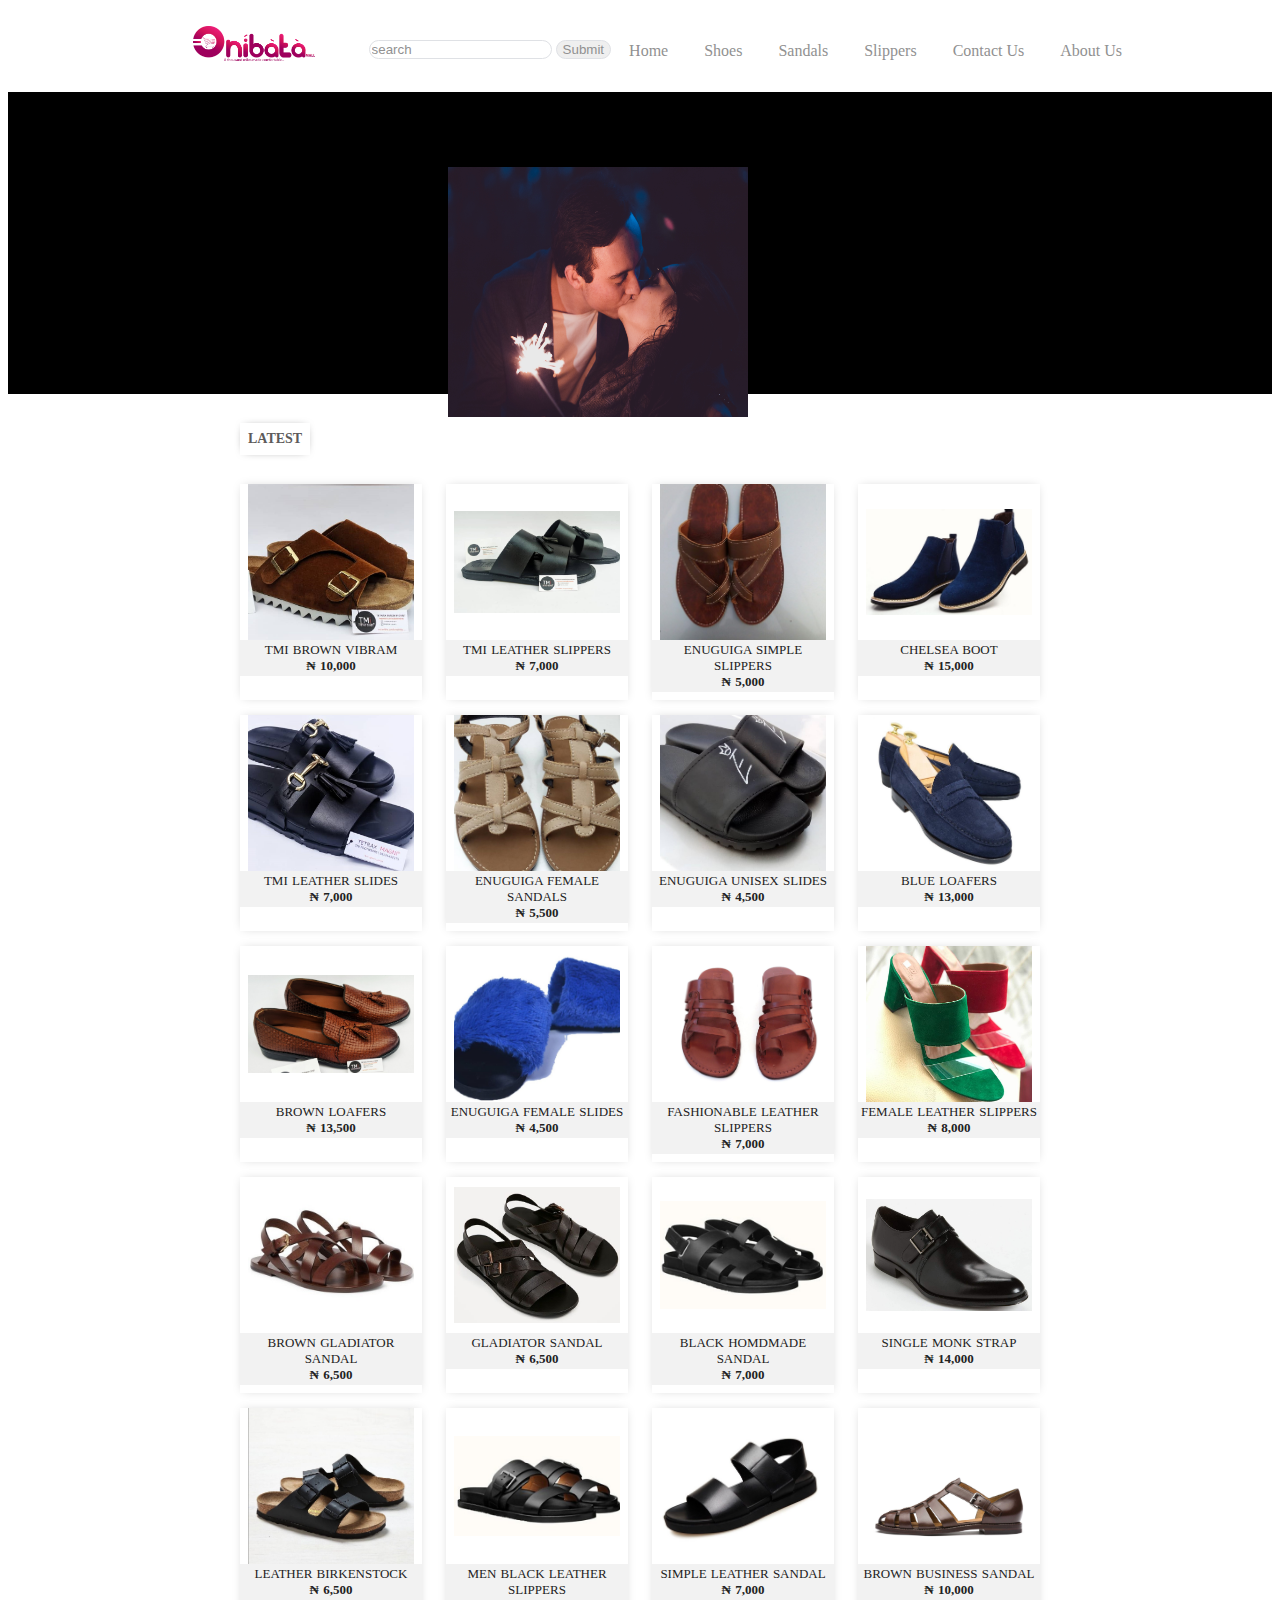
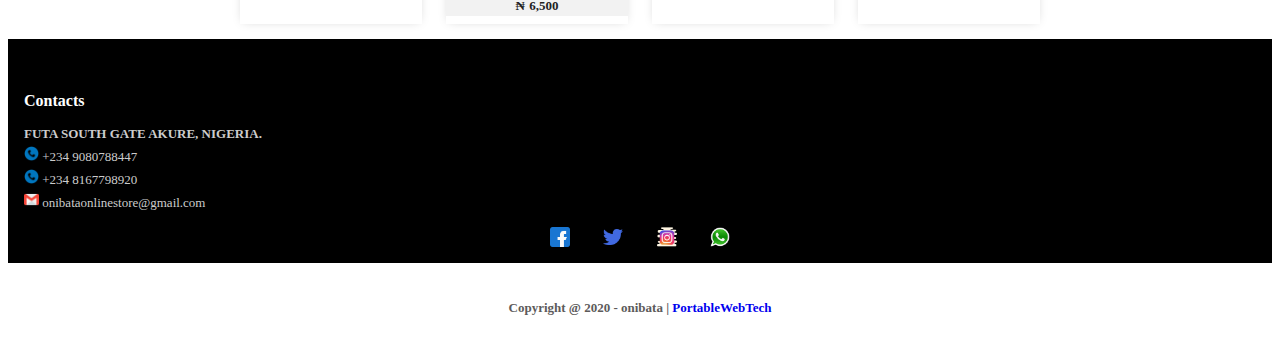
==== public/index.html @ 0b4dea3f "it" ====
<html>
    <head>
        <title>Onibata Mall</title>
        <link rel="stylesheet" href="oni.css">
    </head>

    <body >
        <header>
            
            <div class="site-header">
                <div class = "site-logo">
                    <a href= "home.html">
                        <img src= "logo.oni.png">
                    </a>
                </div>
                <nav class="site-menu">
                    
                    <i class = "search">
                        <!-- <img src= "search box.png"> -->
                        <input type="text" id= "try" value="search">
                        <input type="submit" value="Submit">
                    </i>

                    <ul>
                        <li><a href ="index.html">Home</a></li>
                        <li><a href ="shoes.html">Shoes</a></li>
                        <li><a href ="sandal.html">Sandals</a></li>
                        <li><a href ="slipper.html">Slippers</a></li>
                        <li><a href ="contact.html">Contact Us </a></li>
                        <li><a href ="about.html">About Us</a></li>
                    </ul>

                </nav>
            </div>
            <div class = "toggle-menu">
                
                <span></span>
            
            </div>
            
        </header>
        <div class = "side-menu" id="side-menu">
            <ul>
                <li><a href ="index.html">Home</a></li>
                <li><a href ="shoes.html">Shoes</a></li>
                <li><a href ="sandal.html">Sandals</a></li>
                <li><a href ="slipper.html">Slippers</a></li>
                <li><a href ="contact.html">Contact Us </a></li>
                <li><a href ="about.html">About Us</a></li>
            </ul>
        </div>
        <main>
            <div class = "amination">
                <img src= "andreas-fidler-403605-unsplash.jpg">
            </div>
            <div class = "index-page hide-toggle-menu">
                <div class= "latest-title title">
                    <h3>LATEST</h3>
                </div>
                <div class= "latest-product product-wrapper">
                    <div class = "items">
                        <a href= #>
                            <div class= "featured-image">
                                <img src= "home pics/home1.jpg">
                            </div>
                            <div class = "info">
                                <span>TMI BROWN VIBRAM</span>
                                <span>&#8358 10,000</span>
                            </div>
                        </a>
                    </div>
                    <div class ="items">
                        <a href= #>
                            <div class= "featured-image">
                                <img src= "home pics/home2.jpg">
                            </div>
                            <div class = "info">
                                <span>TMI LEATHER SLIPPERS</span>
                                <span>&#8358 7,000</span>
                            </div>
                        </a>
                    </div>
                    <div class ="items">
                        <a href= #>
                            <div class= "featured-image">
                                <img src= "home pics/home3.jpg">
                            </div>
                            <div class = "info">
                                <span>ENUGUIGA SIMPLE SLIPPERS</span>
                                <span>&#8358 5,000</span>
                            </div>
                        </a>
                    </div>
                    <div class ="items">
                        <a href= #>
                            <div class= "featured-image">
                                <img src= "home pics/home4.jpg">
                            </div>
                            <div class = "info">
                                <span>CHELSEA BOOT</span>
                                <span>&#8358 15,000</span>
                            </div>
                        </a>
                    </div>
                    <div class ="items">
                        <a href= #>
                            <div class= "featured-image">
                                <img src= "home pics/home5.jpg">
                            </div>
                            <div class = "info">
                                <span>TMI LEATHER SLIDES</span>
                                <span>&#8358 7,000</span>
                            </div>
                        </a>
                    </div>
                    <div class ="items">
                        <a href= #>
                            <div class= "featured-image">
                                <img src= "home pics/home6.jpg">
                            </div>
                            <div class = "info">
                                <span>ENUGUIGA FEMALE SANDALS</span>
                                <span>&#8358 5,500</span>
                            </div>
                        </a>
                    </div>
                    <div class ="items">
                        <a href= #>
                            <div class= "featured-image">
                                <img src= "home pics/home7.jpg">
                            </div>
                            <div class = "info">
                                <span>ENUGUIGA UNISEX SLIDES</span>
                                <span>&#8358 4,500</span>
                            </div>
                        </a>
                    </div>
                    <div class ="items">
                        <a href= #>
                            <div class= "featured-image">
                                <img src= "home pics/home8.jpg">
                            </div>
                            <div class = "info">
                                <span>BLUE LOAFERS</span>
                                <span>&#8358 13,000</span>
                            </div>
                        </a>
                    </div>
                    <div class ="items">
                        <a href= #>
                            <div class= "featured-image">
                                <img src= "home pics/home9.jpg">
                            </div>
                            <div class = "info">
                                <span>BROWN LOAFERS</span>
                                <span>&#8358 13,500</span>
                            </div>
                        </a>
                    </div>
                    <div class ="items">
                        <a href= #>
                            <div class= "featured-image">
                                <img src= "home pics/home10.jpg">
                            </div>
                            <div class = "info">
                                <span>ENUGUIGA FEMALE SLIDES</span>
                                <span>&#8358 4,500</span>
                            </div>
                        </a>
                    </div>
                    <div class ="items">
                        <a href= #>
                            <div class= "featured-image">
                                <img src= "home pics/home11.jpeg">
                            </div>
                            <div class = "info">
                                <span>FASHIONABLE LEATHER SLIPPERS</span>
                                <span>&#8358 7,000</span>
                            </div>
                        </a>
                    </div>
                    <div class ="items">
                        <a href= #>
                            <div class= "featured-image">
                                <img src= "home pics/home12.jpg">
                            </div>
                            <div class = "info">
                                <span>FEMALE LEATHER SLIPPERS</span>
                                <span>&#8358 8,000</span>
                            </div>
                        </a>
                    </div>
                    <div class ="items">
                        <a href= #>
                            <div class= "featured-image">
                                <img src= "home pics/home13.jpeg">
                            </div>
                            <div class = "info">
                                <span>BROWN GLADIATOR SANDAL</span>
                                <span>&#8358 6,500</span>
                            </div>
                        </a>
                    </div>
                    <div class ="items">
                        <a href= #>
                            <div class= "featured-image">
                                <img src= "home pics/home14.jpeg">
                            </div>
                            <div class = "info">
                                <span>GLADIATOR SANDAL</span>
                                <span>&#8358 6,500</span>
                            </div>
                        </a>
                    </div>
                    <div class ="items">
                        <a href= #>
                            <div class= "featured-image">
                                <img src= "home pics/home15.jpeg">
                            </div>
                            <div class = "info">
                                <span>BLACK HOMDMADE SANDAL</span>
                                <span>&#8358 7,000</span>
                            </div>
                        </a>
                    </div>
                    <div class ="items">
                        <a href= #>
                            <div class= "featured-image">
                                <img src= "home pics/home16.jpeg">
                            </div>
                            <div class = "info">
                                <span>SINGLE MONK STRAP</span>
                                <span>&#8358 14,000</span>
                            </div>
                        </a>
                    </div>
                    <div class ="items">
                        <a href= #>
                            <div class= "featured-image">
                                <img src= "home pics/home17.jpg">
                            </div>
                            <div class = "info">
                                <span>LEATHER BIRKENSTOCK</span>
                                <span>&#8358 6,500</span>
                            </div>
                        </a>
                    </div>
                    <div class ="items">
                        <a href= #>
                            <div class= "featured-image">
                                <img src= "home pics/home18.jpeg">
                            </div>
                            <div class = "info">
                                <span>MEN BLACK LEATHER SLIPPERS</span>
                                <span>&#8358 6,500</span>
                            </div>
                        </a>
                    </div>
                    <div class ="items">
                        <a href= #>
                            <div class= "featured-image">
                                <img src= "home pics/home19.jpeg">
                            </div>
                            <div class = "info">
                                <span>SIMPLE LEATHER SANDAL</span>
                                <span>&#8358 7,000</span>
                            </div>
                        </a>
                    </div>
                    <div class ="items">
                        <a href= #>
                            <div class= "featured-image">
                                <img src= "home pics/home20.jpeg">
                            </div>
                            <div class = "info">
                                <span>BROWN BUSINESS SANDAL</span>
                                <span>&#8358 10,000</span>
                            </div>
                        </a>
                    </div>
                </div>
            </div>
        </main>
        <footer>
            <div class= "footer-items">
                <div class= "footer-site-contact">
                    <h6>Contacts</h6>
                    <p>
                        <span>
                            <b>FUTA SOUTH GATE AKURE, NIGERIA.</b>
                        </span>
                        <span>
                            <i class = "fas fa-phone">
                                <img src= "phone call icon.png">
                            </i>
                            +234 9080788447
                        </span>
                        <span>
                            <i class = "fas fa-phone">
                                <img src= "phone call icon.png">
                            </i>
                             +234 8167798920
                        </span>
                        <span>
                            <i class = "fas fa-envelope">
                                <img src= "gmail.png">
                            </i>
                            onibataonlinestore@gmail.com
                        </span>
                    </p>
                </div>
                <div class= social-icons>
                    <a href="https://www.facebook.com/Onibata-Mall-101977884694791/">
                         <i class = "fas fa-facebook-f">
                             <img src= "facebook.png">
                         </i>
                    </a>
                    <a href ="https://twitter.com/OniBataNG?s=08">
                        <i class = "fas fa-twitter">
                            <img src = "twitter icon.png">
                        </i>
                    </a>
                    <a href = "https://www.instagram.com/invites/contact/?i=mwm4wzxt1tsp&utm_content=dp4zu37">
                         <i class = "fas fa-instagram">
                            <img src = "instagram icon.png">
                         </i>
                    </a>
                    <a href ="https://wa.me/2349080788447?text=Hi%20Onibata%20mall!%F0%9F%91%9E%F0%9F%91%A1%F0%9F%91%9E.My%20name%20is..and%20my%20occupation%20is%20.">
                        <i class = "fas fa-whatsapp">
                            <img src = "whatsapp icon.png">
                        </i>                    
                    </a>
                </div>
            </div>
            <div class= "footer-credits">
                <span>
                    Copyright @ 2020 - onibata | 
                    <a href= '#'>PortableWebTech</a>
                </span>
            </div>
        </footer>
    </body>
    <script src= "oni.js"></script>
</html>
---- public/oni.css ----
header {
    
    max-width: 1000px; 
    margin: 0px auto;
    padding: unset;
    width: unset;
    height: unset;
} 

.site-header {
    display: flex;
    justify-content: space-between;
    align-items: center; 
    height: 70px;
}
.site-logo img {
	height: 35px;
	font-weight: 600;
}
.site-logo {
	display: block;
	margin: auto;
	position: relative;
}


 ul {
    list-style-type: none;
    margin: 0;
    padding: 0;
}

/* li {
    float: right;
    text-align: center;
    position: relative;
}
.search input{
    float: right;
    text-align: center;
} */

 li a {
    display: block;
    padding: 8px;
    text-decoration: none;
    color: black;
}
.search input {
    border: 1px solid #dfe1e5;
    border-radius: 50px;
    position: relative;
    top: 45%;
    margin: auto;
	color: #919191;
    cursor: pointer;
    font-weight: 400; 
} 

.site-menu {
    display: flex;
    height: 70px;
    justify-content: space-between;
}
 .site-menu ul {
    display: flex;
} 
header nav ul li {
    font-size: 16px;
    font-weight: 400;
}
header nav ul li a {
    display: flex;
    align-items: center;
    margin: 0px 10px;
    height: 70px;
    color: #919191;
    text-transform: capitalize;
}

.toggle-menu {
	width: 23px;
	cursor: pointer;
    z-index: 9999;
    visibility: hidden;
}
.toggle-menu span {
	display: block;
	height: 2px;
	border-radius: 2px;
	width: 100%;
	margin: 4px 0px;
	background: #b3085c;
}
.toggle-menu::before {
	content: "";
	display: block;
	height: 2px;
	border-radius: 2px;
	width: 100%;
	background: #b3085c;
}
.toggle-menu::after {
	content: "";
	display: block;
	height: 2px;
	border-radius: 2px;
	width: 100%;
	background: #b3085c;
}


.side-menu {
    height: 100%;
    width: 30%;
    top: 60px;
    bottom: 0;
    z-index: 1;
    font-size: 30px;
    float: left;
    background-color: #ddd;
    margin-left: 0;
    position: fixed;
    visibility: hidden;
  }
  
  .side-menu ul {
    margin-left: 10px;
  }
  
  .side-menu ul li {
    list-style-type: none;
    height: 40px;
    font-weight: bold;
    margin-top: 10px;
    cursor: pointer;
    border-bottom: 1px solid black;
  }
  .side-menu ul li:hover {
    color: #fff;
  }
  .side-menu ul li ul {
    display: none;
    z-index: 10;
    top: 77px;
  }
  .side-menu ul li:hover ul {
    display: block;
    height: fit-content;
    margin-left: 9.5%;
    padding: 0px 40px 10px 10px;
    position: fixed;
    background: #ececec;
    box-shadow: 1px 1px 4px 1px rgba(0, 0, 0, 0.5);
    color: black;
  }

/* .featured-image img{
    width: 100px;
    height: 100px;
} */
.amination{
    border: 1px solid black;
    background-color: black;
    height:300px;
}
.amination img{
    display: flex;
    justify-content: center;
    align-items: center;
    text-align: center;
    position: absolute;
    left: 35%;
    top: 18.5%;
    height: 250px;
    width: 300px;
}

/* .index-page .product-wrapper {
	max-width: 800px;
} */
.index-page .product-wrapper .items {
	width: calc(24% - 10px);
	max-width: unset;
}
	/* .product-page .products-items {
		display: flex;
	}
	.product-page .content {
		margin-top: 0px;
		margin-left: 15px;
    } */
    
.index-page {
    align-items: flex-start;
    margin: 15px auto 0px auto;
    padding: 0px 15px;
    max-width: 800px;
}
.index-page .title {
    margin-bottom: 15px;
}
.index-page .title h3 {
    display: inline-block;
    padding: 8px;
    background: #fff;
    color: #5d5b5b;
    text-transform: uppercase;
    font-size: 14px;
    font-weight: 600;
    box-shadow: 0px 0px 10px -5px #5d5b5b;
}
.index-page .product-wrapper {
    display: flex;
    flex-wrap:  wrap;
    justify-content: space-between;
    /* width: 650px; */
    margin: 0px auto;
}
.index-page .product-wrapper .items {
    /*  */
    margin-bottom: 15px;
    background: #fff;
    padding-bottom: 8px;
    box-shadow: 0px 0px 10px -3px #ccc;
    overflow: hidden;
}
.product-wrapper .featured-image, .related-products .featured-image {
    display: flex;
    justify-content: center;
    align-items: center;
    height: 140px;
    padding: 8px;
    overflow: hidden;
}
.index-page .product-wrapper .items a {
    display: block;
    -webkit-tap-highlight-color: transparent;
    text-decoration: none;
}
.index-page .product-wrapper .items a:active, .index-page .product-wrapper .items a:active, .index-page .product-wrapper .items a::selection {
    background: transparent;
}
.index-page .product-wrapper .items  img {
    display: flex;
    width: 100%;
    height: auto;
    z-index: 100;
    transition: all 0.4s ease-in-out;
}
.index-page .product-wrapper .items:hover img {
    transform: scale(1.2);
}
.index-page .product-wrapper .items .info {
    background: #f2f2f2;
    padding: 2px;
}
.index-page .product-wrapper .items .info span {
    display: block;
    text-align: center;
    color: #222;
    font-weight: 400;
    word-spacing: 1px;
}
.index-page .product-wrapper .items .info span:first-child {
    text-transform: capitalize;
    font-size: 13px;
}
.index-page .product-wrapper .items .info span:last-child {
    text-transform: capitalize;
    font-size: 13px;
    font-weight: 600;
}

.single-post {
    align-items: flex-start;
    margin: 15px auto 0px auto;
    padding: 0px 15px;
    max-width: 800px;
}
.single-index-thumbnails {
    margin-bottom: 15px;
}

.single-index-thumbnails img{
    height: 300px;
    width: 480px;
    display: flex;
    justify-content: center;
    margin: 15px auto 0px auto;
}

.single-index-thumbnails h2{
    display: inline-block;
    padding: 8px;
    background: #fff;
    color: #5d5b5b;
    font-size: 22px;
    font-weight: bold;
}

.MsoNormal{
font-size: 12.0pt;
}

.single-post p {
    color: #5d5b5b;
    font-size: 14px;
    font-weight: 400;
    word-spacing: 1px;
    letter-spacing: 1px;
    line-height: 20px;
    font-family: sans-serif;
}

.fa-envelope img{
    width: 15px;
    height: 15px;
}
.fa-phone img{
    width: 15px;
    height: 15px;
}
.fa-facebook-f img{
    width: 20px;
    height: 20px;
    
}
.fa-twitter img{
    width: 20px;
    height: 20px;
    
}
.fa-instagram img{
    width: 20px;
    height: 20px;
    
}
.fa-whatsapp img{
    width: 20px;
    height: 20px;
}
.footer-items {
    background-color: black;
    border: 1px solid black;
    padding: 15px;
    width: auto;
    margin: 0px auto;
    /* display: flex; */
    flex-wrap: wrap;
    align-items: center;
    justify-content: center;
}
.footer-site-contact {
    color: #fff;
    margin-bottom: 15px;
}
.footer-site-contact h6 {
    font-size: 16px;
    font-weight: 600;
    margin-bottom: 8px;
}
.footer-site-contact span {
    display: block;
    color: #ccc;
    font-size: 13px;
    margin-bottom: 4px;
}
.footer-site-contact span b {
    font-size: 13px;
}
.footer-credits {
    display: flex;
    justify-content: center;
    align-items: center;
    text-align: center;
    height: 60px;
    background: #fff;
    padding: 15px;
    color: #5d5b5b;
    font-size: 13px;
    font-weight: 600;
}
.footer-credits a{
    text-decoration: none;
}
.social-icons {
    display: flex;
    flex-wrap: wrap;
    justify-content: space-between;
    width: 100%;
    max-width: 180px;
    margin: 0px auto;
}
.social-icons a {
    display: block;
}

@media (max-width: 980px) {

    .site-logo {
        display: block;
        margin: unset;
        position: relative;
        top: -6px;
    }

    header nav {
        visibility: hidden;
    }

    .toggle-menu {
        visibility: visible;
        position: absolute;
        left: 90%;
        top: 2%;
    }

    .amination img{
        position: absolute;
        left: 32%;
        top: 6%;
    }

    .index-page .title h3 {
        font-size: 27px;
        font-weight: bold;
    }
    
    .index-page .product-wrapper {
		display: flex;
	}
	.index-page .product-wrapper .items {
        width: calc(50% - 7.5px);
        margin: 0px auto 15px auto;
        width: 370;
    
    }
    .index-page .product-wrapper .items .info span:first-child {
        text-transform: capitalize;
        font-size: 27px;
        font-weight: bold;
    }
    .index-page .product-wrapper .items .info span:last-child {
        text-transform: capitalize;
        font-size: 25px;
        font-weight: bolder;
    }

    .product-wrapper .featured-image, .related-products .featured-image  {
        height: 450px;
        justify-content: space-between;
    }

    .single-index-thumbnails img{
        height: 500px;
        width: 800px;
    }

    .footer-site-contact h6 {
        font-size: 25px;
        font-weight: 600;
    }

    .footer-site-contact span {
        font-size: 22px;
        font-weight: 600;
    } 

    .footer-site-contact span b {
        font-size: 22px;
        font-weight: 600;
    }

    .social-icons{
        width: 100%;
        max-width: 200px;
    }

    .social-icons a{
        margin-left: 10px;
    }
    
    .fa-facebook-f img{
        width: 40px;
        height: 40px;
        
    }
    .fa-twitter img{
        width: 40px;
        height: 40px;
        
    }
    .fa-instagram img{
        width: 40px;
        height: 40px;
        
    }
    .fa-whatsapp img{
        width: 40px;
        height: 40px;
    }
    .fa-envelope img{
        width: 40px;
        height: 40px;
    }
    .fa-phone img{
        width: 40px;
        height: 40px;
    }
  }
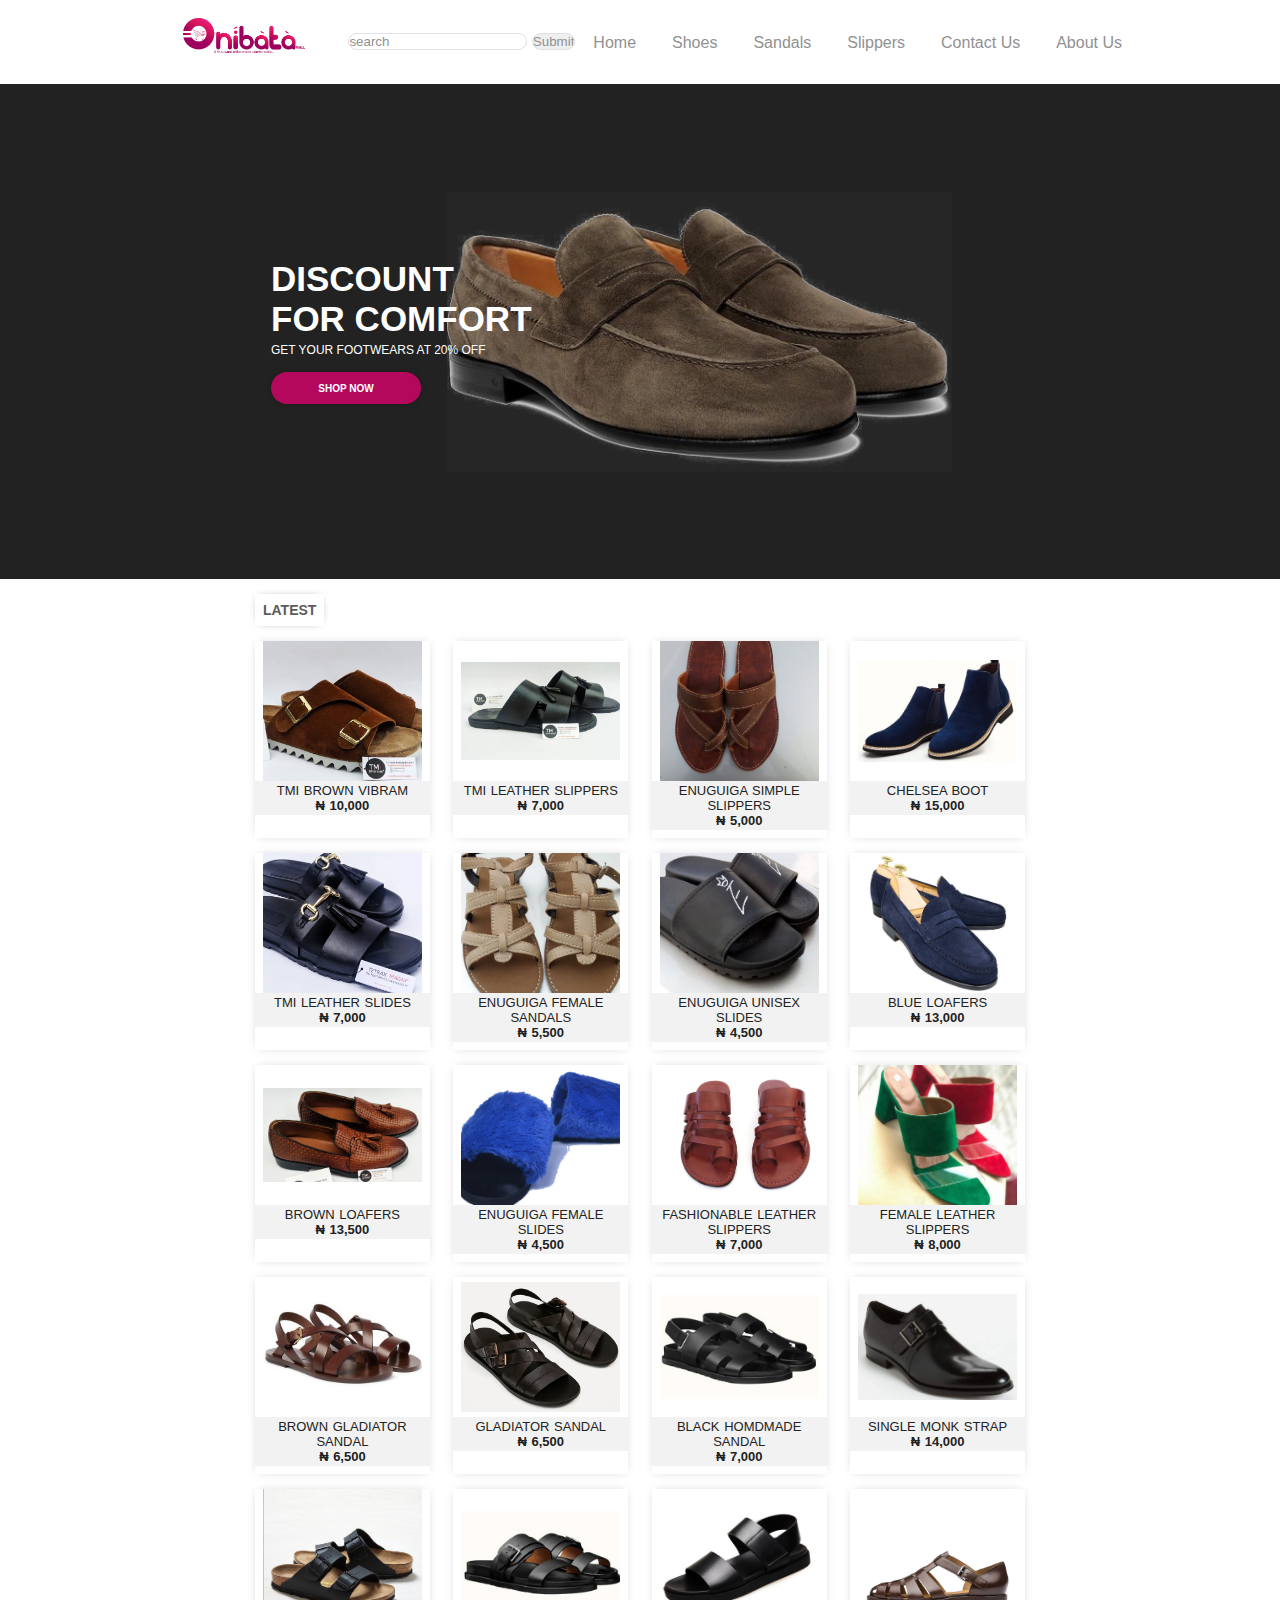
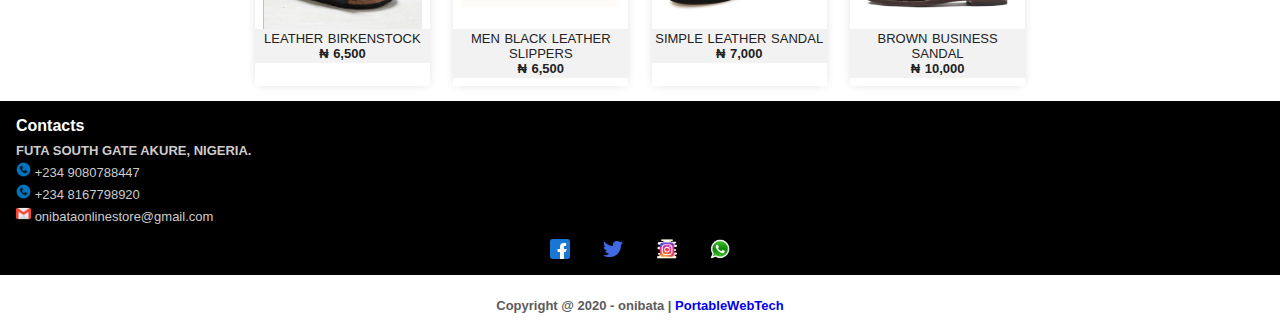
==== commit 9a11edcb: "modify" ====
--- a/public/index.html
+++ b/public/index.html
@@ -9,7 +9,7 @@
             
             <div class="site-header">
                 <div class = "site-logo">
-                    <a href= "home.html">
+                    <a href= "index.html">
                         <img src= "logo.oni.png">
                     </a>
                 </div>
@@ -50,9 +50,48 @@
             </ul>
         </div>
         <main>
-            <div class = "amination">
-                <img src= "andreas-fidler-403605-unsplash.jpg">
-            </div>
+
+            <div class="slide-show-container">
+				<div class="slide-show slide-1" style="display: none;">
+					<img class="slide-img-background" src="animi pics/slide 1/slide-background.png" alt="banner">
+					<div class="slide-product">
+                        <img src="animi pics/slide 1/slide-shoe1.png" alt="slides">
+                    </div>
+					<div class="info">
+						<span>DISCOUNT<br>FOR COMFORT</span>
+						<span>Get your footwears at 20% off</span>
+						<a href="#">shop now</a>
+					</div>
+				</div>
+
+				<div class="slide-show slide-2" style="display: none;">
+					<img class="slide-img-background" src="animi pics/slide 2/slide-background2.jpg" alt="banner">
+					<div class="slide-product">
+                        <img src="animi pics/slide 2/slide-shoe2.png" alt="slides">
+                    </div>
+					<div class="info">
+						<span>BESPOKE<br>FOOTWEARS</span>
+						<span>Your feet deserves the best</span>
+						<a href="#">shop now</a>
+					</div>
+				</div>
+
+				<div class="slide-show slide-3" style="display: none;">
+					<img class="slide-img-background" src="animi pics/slide 3/slide-background3.png" alt="banner">
+					<div class="slide-product">
+                        <img src="animi pics/slide 3/slide-shoe3.png" alt="slides">
+                    </div>
+					<div class="info">
+						<span>LOOK<br>DIFFERENT</span>
+						<span>The confidence you need to walk the world</span>
+						<a href="#">shop now</a>
+					</div>
+				</div>
+
+				<div class="slide-show slide-4" style="display: flex;">
+					<img class="slide-img-background" src="animi pics/slide 4/slide-background4.jpg" alt="banner">
+				</div>
+			</div>
             <div class = "index-page hide-toggle-menu">
                 <div class= "latest-title title">
                     <h3>LATEST</h3>
@@ -335,7 +374,7 @@
             <div class= "footer-credits">
                 <span>
                     Copyright @ 2020 - onibata | 
-                    <a href= '#'>PortableWebTech</a>
+                    <a href=#>PortableWebTech</a>
                 </span>
             </div>
         </footer>
--- a/public/oni.css
+++ b/public/oni.css
@@ -1,3 +1,22 @@
+* {
+	padding: 0px;
+	margin: 0px;
+	list-style: none;
+	text-decoration: none;
+	font-family: sans-serif;
+}
+
+html {
+	box-sizing: border-box;
+}
+*, *::before, *::after {
+	box-sizing: inherit;
+}
+body {
+	background: #fff;
+	max-width: 100%;
+}
+
 header {
     
     max-width: 1000px; 
@@ -7,6 +26,8 @@
     height: unset;
 } 
 
+
+
 .site-header {
     display: flex;
     justify-content: space-between;
@@ -24,23 +45,13 @@
 }
 
 
- ul {
+ul {
     list-style-type: none;
     margin: 0;
     padding: 0;
 }
 
-/* li {
-    float: right;
-    text-align: center;
-    position: relative;
-}
-.search input{
-    float: right;
-    text-align: center;
-} */
-
- li a {
+li a {
     display: block;
     padding: 8px;
     text-decoration: none;
@@ -62,12 +73,14 @@
     height: 70px;
     justify-content: space-between;
 }
- .site-menu ul {
+.site-menu ul {
     display: flex;
 } 
 header nav ul li {
     font-size: 16px;
     font-weight: 400;
+    position: relative;
+    top: 12%;
 }
 header nav ul li a {
     display: flex;
@@ -124,27 +137,27 @@
     visibility: hidden;
   }
   
-  .side-menu ul {
+.side-menu ul {
     margin-left: 10px;
-  }
+}
   
-  .side-menu ul li {
+.side-menu ul li {
     list-style-type: none;
     height: 40px;
     font-weight: bold;
     margin-top: 10px;
     cursor: pointer;
     border-bottom: 1px solid black;
-  }
-  .side-menu ul li:hover {
+}
+.side-menu ul li:hover {
     color: #fff;
-  }
-  .side-menu ul li ul {
+}
+.side-menu ul li ul {
     display: none;
     z-index: 10;
     top: 77px;
-  }
-  .side-menu ul li:hover ul {
+}
+.side-menu ul li:hover ul {
     display: block;
     height: fit-content;
     margin-left: 9.5%;
@@ -153,43 +166,167 @@
     background: #ececec;
     box-shadow: 1px 1px 4px 1px rgba(0, 0, 0, 0.5);
     color: black;
+}
+
+.slide-show-container {
+    background: #222;
+}
+
+.slide-show {
+    display: flex;
+    align-items: center;
+    justify-content: center;
+    background-repeat: no-repeat;
+    background-size: cover; 
+    position: relative;
+    width: 100%;
+    height: 495px;
+    overflow: hidden;
+}
+.slide-show {
+    animation: fade 10s ease-in;
+}
+
+@keyframes fade {
+    0% {
+        opacity: 0.5;
+    } 
+    30% {
+        opacity: 1;
+    }
+    100% {
+        opacity: 1;
+    }
   }
 
-/* .featured-image img{
-    width: 100px;
-    height: 100px;
-} */
-.amination{
-    border: 1px solid black;
-    background-color: black;
-    height:300px;
-}
-.amination img{
+.slide-img-background {
+    position: absolute;
+    top: 0px;
+    left: 0px;
+    width: 100%;
+    height: 100%;
+    z-index: -100;
+}
+
+.slide-show .slide-product {
+    display: flex;
+    justify-content: flex-end;
+    align-items: center;
+    width: 100%;
+    height: 100%;
+}
+
+.slide-show .slide-product img {
+    display: block;
+    max-height: 380px;
+    transform: scale(0.8);
+    margin-right: 15px;
+    position: absolute;
+    left: 50%;
+    animation: rotateImg 5s ease-in-out;
+}
+
+.slide-1 .slide-product img {
+    display: block;
+    max-height: 350px;
+    transform: scale(0.8);
+    margin-right: 15px;
+    position: absolute;
+    left: 30%;
+    animation: rotateImg 5s ease-in-out;
+}
+
+@keyframes rotateImg {
+	0% {
+		transform: scale(0.4);
+		opacity: 0;
+	}
+	60% {
+		transform: scale(0.4);
+		opacity: 0;
+	}
+
+	80% {
+		transform: scale(0.8);
+		opacity: 1;
+	}
+	100% {
+		transform: scale(0.8);
+		opacity: 1;
+	}
+}
+
+.slide-show .info {
     display: flex;
     justify-content: center;
+    flex-flow: column;
+    position: absolute;
+    height: 100%;
+    top: 0px;
+    left: 20%;
+    width: 100%;
+    padding: 0px 15px;
+    animation: rotateText 5s ease-in-out;
+}
+
+@keyframes rotateText {
+	0% {
+		transform: rotatey(90deg);
+		opacity: 0.1;
+	}
+	30% {
+		transform: rotatey(90deg);
+		opacity: 0.1;
+	}
+
+	60% {
+		transform: rotatey(0deg);
+		opacity: 1;
+	}
+	100% {
+		transform: rotatey(0deg);
+		opacity: 1;
+	}
+}
+
+.slide-show .info span {
+    color: #fff;
+    font-size: 12px;
+    text-transform: uppercase;
+}
+
+.slide-show .info span:first-child {
+    font-size: 35px;
+    margin-bottom: 4px;
+    font-weight: 600;
+}
+
+.slide-show .info a {
+    display: flex;
     align-items: center;
+    justify-content: center;
+    background: #b3085c;
+    color: #fff;
+    margin-top: 15px;
+    font-size: 10px;
+    width: 150px;
+    font-weight: 600;
+    padding: 0px 20px;
+    height: 32px;
+    border-radius: 35px;
+    text-transform: uppercase;
     text-align: center;
-    position: absolute;
-    left: 35%;
-    top: 18.5%;
-    height: 250px;
-    width: 300px;
-}
-
-/* .index-page .product-wrapper {
+    box-shadow: 0px 0px 10px -5px #000;
+    text-decoration: none;
+}
+
+ /* .index-page .product-wrapper {
 	max-width: 800px;
-} */
+}  */
 .index-page .product-wrapper .items {
 	width: calc(24% - 10px);
 	max-width: unset;
 }
-	/* .product-page .products-items {
-		display: flex;
-	}
-	.product-page .content {
-		margin-top: 0px;
-		margin-left: 15px;
-    } */
     
 .index-page {
     align-items: flex-start;
@@ -214,11 +351,9 @@
     display: flex;
     flex-wrap:  wrap;
     justify-content: space-between;
-    /* width: 650px; */
     margin: 0px auto;
 }
 .index-page .product-wrapper .items {
-    /*  */
     margin-bottom: 15px;
     background: #fff;
     padding-bottom: 8px;
@@ -346,7 +481,6 @@
     padding: 15px;
     width: auto;
     margin: 0px auto;
-    /* display: flex; */
     flex-wrap: wrap;
     align-items: center;
     justify-content: center;
@@ -403,6 +537,16 @@
         margin: unset;
         position: relative;
         top: -6px;
+        left: 30px;
+    }
+
+    .site-logo img {
+        height: 79px;
+        font-weight: 600;
+    }
+
+    .site-header {
+        height: 150px;
     }
 
     header nav {
@@ -413,27 +557,64 @@
         visibility: visible;
         position: absolute;
         left: 90%;
-        top: 2%;
-    }
-
-    .amination img{
+        top: 3.5%;
+    }
+
+    .slide-1 .slide-product img {
         position: absolute;
-        left: 32%;
-        top: 6%;
+        max-height: 450px;
+        left: 15%;
+    }
+    
+    .slide-2 .slide-product img{
+        position: absolute;
+        max-height: 450px;
+        left: 40%;
+    }
+
+    .slide-3 .slide-product img{
+        position: absolute;
+        max-height: 450px;
+        left: 40%;
+    }
+
+    .slide-show .info {
+        position: absolute;
+        top: 0px;
+        left: 2%;
+    }
+    
+    .slide-show .info span {
+        font-size: 28px;
+        font-weight: 500;
+    }
+
+    .slide-show .info span:first-child {
+        font-size: 45px;
+        margin-bottom: 10px;
+        font-weight: 600;
+    }
+    
+    .slide-show .info a {
+        font-size: 25px;
+        width: 320px;
+        height: 70px;
+    }
+
+    .index-page .title {
+        margin-top: 25px;
+        margin-bottom: 22px;
+        padding-left: 26px;
     }
 
     .index-page .title h3 {
         font-size: 27px;
         font-weight: bold;
     }
-    
-    .index-page .product-wrapper {
-		display: flex;
-	}
 	.index-page .product-wrapper .items {
         width: calc(50% - 7.5px);
         margin: 0px auto 15px auto;
-        width: 370;
+        width: 320;
     
     }
     .index-page .product-wrapper .items .info span:first-child {
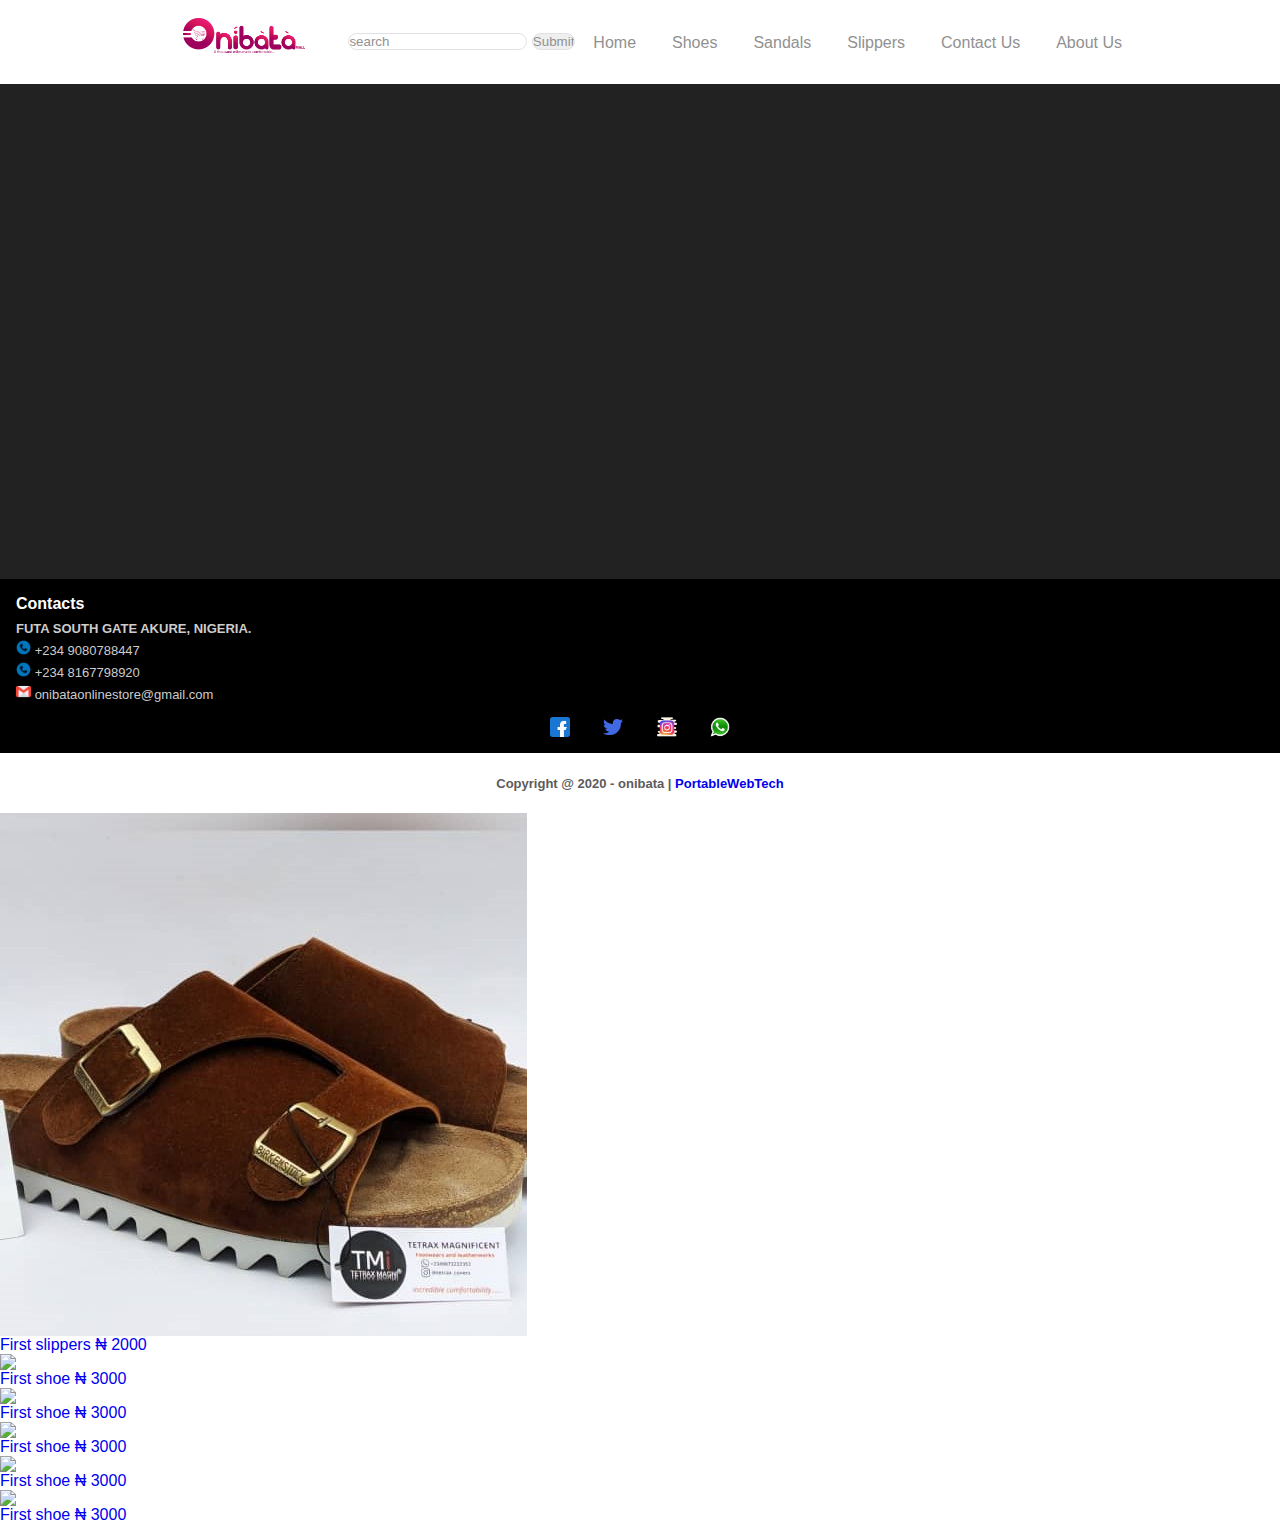
==== commit 10f0a636: "update" ====
--- a/public/index.html
+++ b/public/index.html
@@ -92,7 +92,7 @@
 					<img class="slide-img-background" src="animi pics/slide 4/slide-background4.jpg" alt="banner">
 				</div>
 			</div>
-            <div class = "index-page hide-toggle-menu">
+            <!-- <div class = "index-page hide-toggle-menu">
                 <div class= "latest-title title">
                     <h3>LATEST</h3>
                 </div>
@@ -316,7 +316,7 @@
                                 <span>&#8358 10,000</span>
                             </div>
                         </a>
-                    </div>
+                    </div> -->
                 </div>
             </div>
         </main>
@@ -378,6 +378,8 @@
                 </span>
             </div>
         </footer>
+        <div id="test"></div>
     </body>
-    <script src= "oni.js"></script>
+    <!-- <script src= "oni.js"></script> -->
+    <script src= "data.js"></script>
 </html>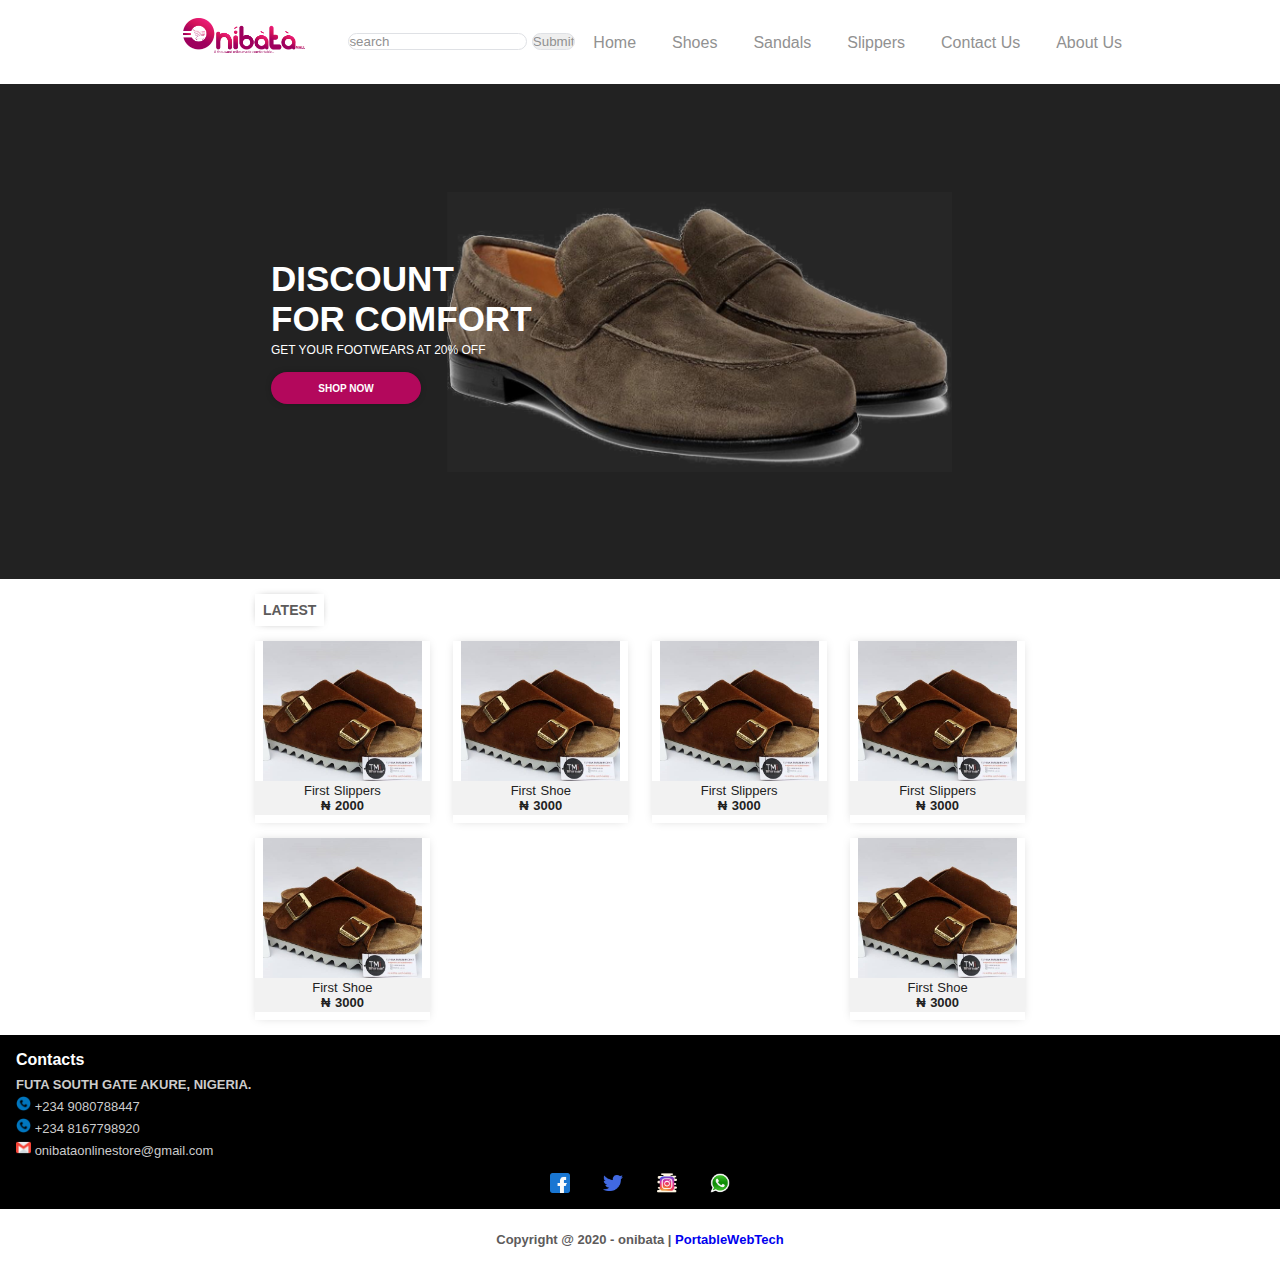
==== commit b80f0259: "new" ====
--- a/public/index.html
+++ b/public/index.html
@@ -92,12 +92,12 @@
 					<img class="slide-img-background" src="animi pics/slide 4/slide-background4.jpg" alt="banner">
 				</div>
 			</div>
-            <!-- <div class = "index-page hide-toggle-menu">
+             <div class = "index-page hide-toggle-menu">
                 <div class= "latest-title title">
                     <h3>LATEST</h3>
                 </div>
                 <div class= "latest-product product-wrapper">
-                    <div class = "items">
+                   <!-- <div class = "items">
                         <a href= #>
                             <div class= "featured-image">
                                 <img src= "home pics/home1.jpg">
@@ -380,6 +380,6 @@
         </footer>
         <div id="test"></div>
     </body>
-    <!-- <script src= "oni.js"></script> -->
+    <script src= "oni.js"></script> 
     <script src= "data.js"></script>
 </html>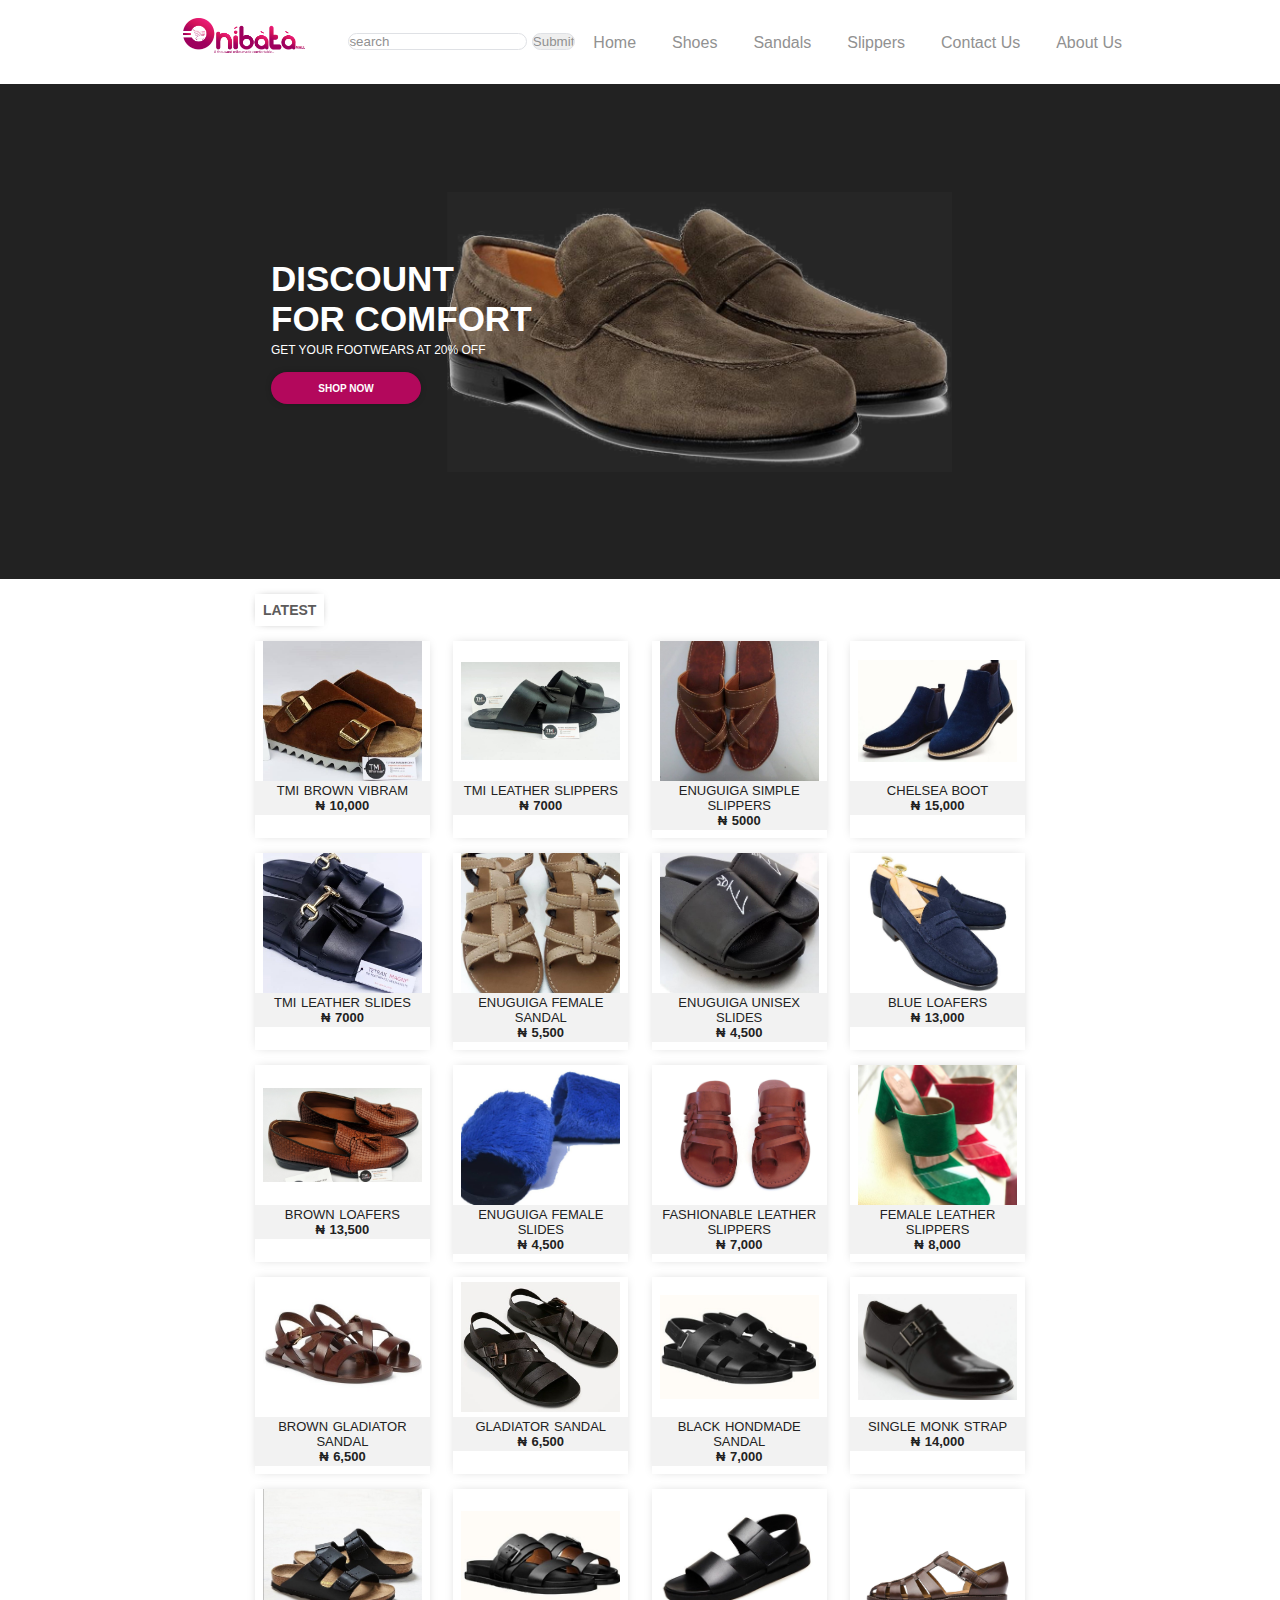
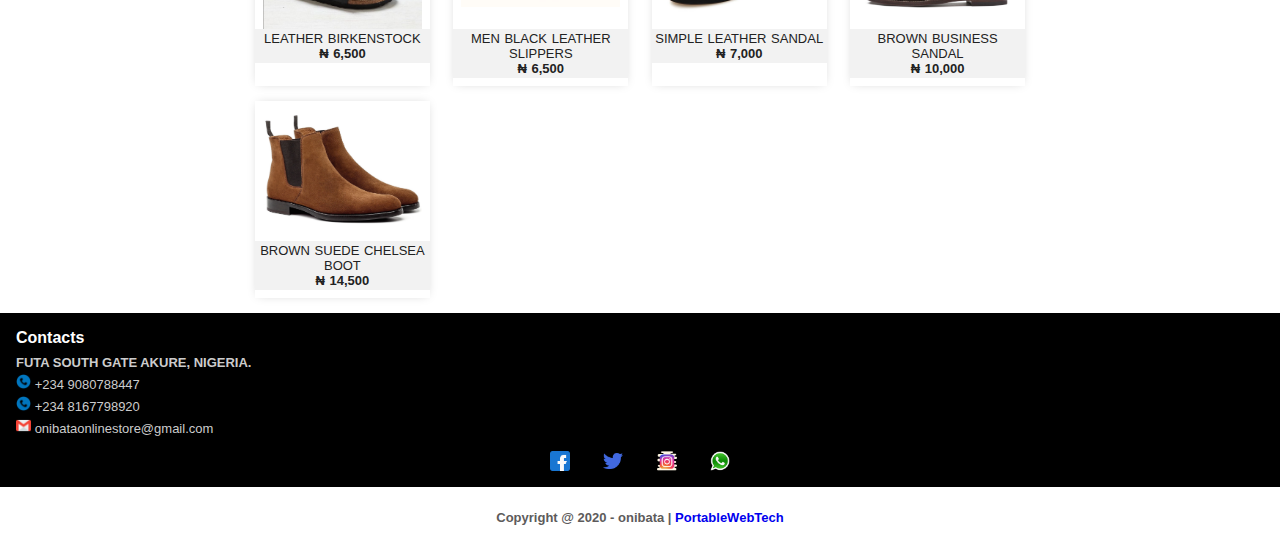
==== commit b5fddf73: "i" ====
--- a/public/index.html
+++ b/public/index.html
@@ -97,226 +97,7 @@
                     <h3>LATEST</h3>
                 </div>
                 <div class= "latest-product product-wrapper">
-                   <!-- <div class = "items">
-                        <a href= #>
-                            <div class= "featured-image">
-                                <img src= "home pics/home1.jpg">
-                            </div>
-                            <div class = "info">
-                                <span>TMI BROWN VIBRAM</span>
-                                <span>&#8358 10,000</span>
-                            </div>
-                        </a>
-                    </div>
-                    <div class ="items">
-                        <a href= #>
-                            <div class= "featured-image">
-                                <img src= "home pics/home2.jpg">
-                            </div>
-                            <div class = "info">
-                                <span>TMI LEATHER SLIPPERS</span>
-                                <span>&#8358 7,000</span>
-                            </div>
-                        </a>
-                    </div>
-                    <div class ="items">
-                        <a href= #>
-                            <div class= "featured-image">
-                                <img src= "home pics/home3.jpg">
-                            </div>
-                            <div class = "info">
-                                <span>ENUGUIGA SIMPLE SLIPPERS</span>
-                                <span>&#8358 5,000</span>
-                            </div>
-                        </a>
-                    </div>
-                    <div class ="items">
-                        <a href= #>
-                            <div class= "featured-image">
-                                <img src= "home pics/home4.jpg">
-                            </div>
-                            <div class = "info">
-                                <span>CHELSEA BOOT</span>
-                                <span>&#8358 15,000</span>
-                            </div>
-                        </a>
-                    </div>
-                    <div class ="items">
-                        <a href= #>
-                            <div class= "featured-image">
-                                <img src= "home pics/home5.jpg">
-                            </div>
-                            <div class = "info">
-                                <span>TMI LEATHER SLIDES</span>
-                                <span>&#8358 7,000</span>
-                            </div>
-                        </a>
-                    </div>
-                    <div class ="items">
-                        <a href= #>
-                            <div class= "featured-image">
-                                <img src= "home pics/home6.jpg">
-                            </div>
-                            <div class = "info">
-                                <span>ENUGUIGA FEMALE SANDALS</span>
-                                <span>&#8358 5,500</span>
-                            </div>
-                        </a>
-                    </div>
-                    <div class ="items">
-                        <a href= #>
-                            <div class= "featured-image">
-                                <img src= "home pics/home7.jpg">
-                            </div>
-                            <div class = "info">
-                                <span>ENUGUIGA UNISEX SLIDES</span>
-                                <span>&#8358 4,500</span>
-                            </div>
-                        </a>
-                    </div>
-                    <div class ="items">
-                        <a href= #>
-                            <div class= "featured-image">
-                                <img src= "home pics/home8.jpg">
-                            </div>
-                            <div class = "info">
-                                <span>BLUE LOAFERS</span>
-                                <span>&#8358 13,000</span>
-                            </div>
-                        </a>
-                    </div>
-                    <div class ="items">
-                        <a href= #>
-                            <div class= "featured-image">
-                                <img src= "home pics/home9.jpg">
-                            </div>
-                            <div class = "info">
-                                <span>BROWN LOAFERS</span>
-                                <span>&#8358 13,500</span>
-                            </div>
-                        </a>
-                    </div>
-                    <div class ="items">
-                        <a href= #>
-                            <div class= "featured-image">
-                                <img src= "home pics/home10.jpg">
-                            </div>
-                            <div class = "info">
-                                <span>ENUGUIGA FEMALE SLIDES</span>
-                                <span>&#8358 4,500</span>
-                            </div>
-                        </a>
-                    </div>
-                    <div class ="items">
-                        <a href= #>
-                            <div class= "featured-image">
-                                <img src= "home pics/home11.jpeg">
-                            </div>
-                            <div class = "info">
-                                <span>FASHIONABLE LEATHER SLIPPERS</span>
-                                <span>&#8358 7,000</span>
-                            </div>
-                        </a>
-                    </div>
-                    <div class ="items">
-                        <a href= #>
-                            <div class= "featured-image">
-                                <img src= "home pics/home12.jpg">
-                            </div>
-                            <div class = "info">
-                                <span>FEMALE LEATHER SLIPPERS</span>
-                                <span>&#8358 8,000</span>
-                            </div>
-                        </a>
-                    </div>
-                    <div class ="items">
-                        <a href= #>
-                            <div class= "featured-image">
-                                <img src= "home pics/home13.jpeg">
-                            </div>
-                            <div class = "info">
-                                <span>BROWN GLADIATOR SANDAL</span>
-                                <span>&#8358 6,500</span>
-                            </div>
-                        </a>
-                    </div>
-                    <div class ="items">
-                        <a href= #>
-                            <div class= "featured-image">
-                                <img src= "home pics/home14.jpeg">
-                            </div>
-                            <div class = "info">
-                                <span>GLADIATOR SANDAL</span>
-                                <span>&#8358 6,500</span>
-                            </div>
-                        </a>
-                    </div>
-                    <div class ="items">
-                        <a href= #>
-                            <div class= "featured-image">
-                                <img src= "home pics/home15.jpeg">
-                            </div>
-                            <div class = "info">
-                                <span>BLACK HOMDMADE SANDAL</span>
-                                <span>&#8358 7,000</span>
-                            </div>
-                        </a>
-                    </div>
-                    <div class ="items">
-                        <a href= #>
-                            <div class= "featured-image">
-                                <img src= "home pics/home16.jpeg">
-                            </div>
-                            <div class = "info">
-                                <span>SINGLE MONK STRAP</span>
-                                <span>&#8358 14,000</span>
-                            </div>
-                        </a>
-                    </div>
-                    <div class ="items">
-                        <a href= #>
-                            <div class= "featured-image">
-                                <img src= "home pics/home17.jpg">
-                            </div>
-                            <div class = "info">
-                                <span>LEATHER BIRKENSTOCK</span>
-                                <span>&#8358 6,500</span>
-                            </div>
-                        </a>
-                    </div>
-                    <div class ="items">
-                        <a href= #>
-                            <div class= "featured-image">
-                                <img src= "home pics/home18.jpeg">
-                            </div>
-                            <div class = "info">
-                                <span>MEN BLACK LEATHER SLIPPERS</span>
-                                <span>&#8358 6,500</span>
-                            </div>
-                        </a>
-                    </div>
-                    <div class ="items">
-                        <a href= #>
-                            <div class= "featured-image">
-                                <img src= "home pics/home19.jpeg">
-                            </div>
-                            <div class = "info">
-                                <span>SIMPLE LEATHER SANDAL</span>
-                                <span>&#8358 7,000</span>
-                            </div>
-                        </a>
-                    </div>
-                    <div class ="items">
-                        <a href= #>
-                            <div class= "featured-image">
-                                <img src= "home pics/home20.jpeg">
-                            </div>
-                            <div class = "info">
-                                <span>BROWN BUSINESS SANDAL</span>
-                                <span>&#8358 10,000</span>
-                            </div>
-                        </a>
-                    </div> -->
+                   
                 </div>
             </div>
         </main>
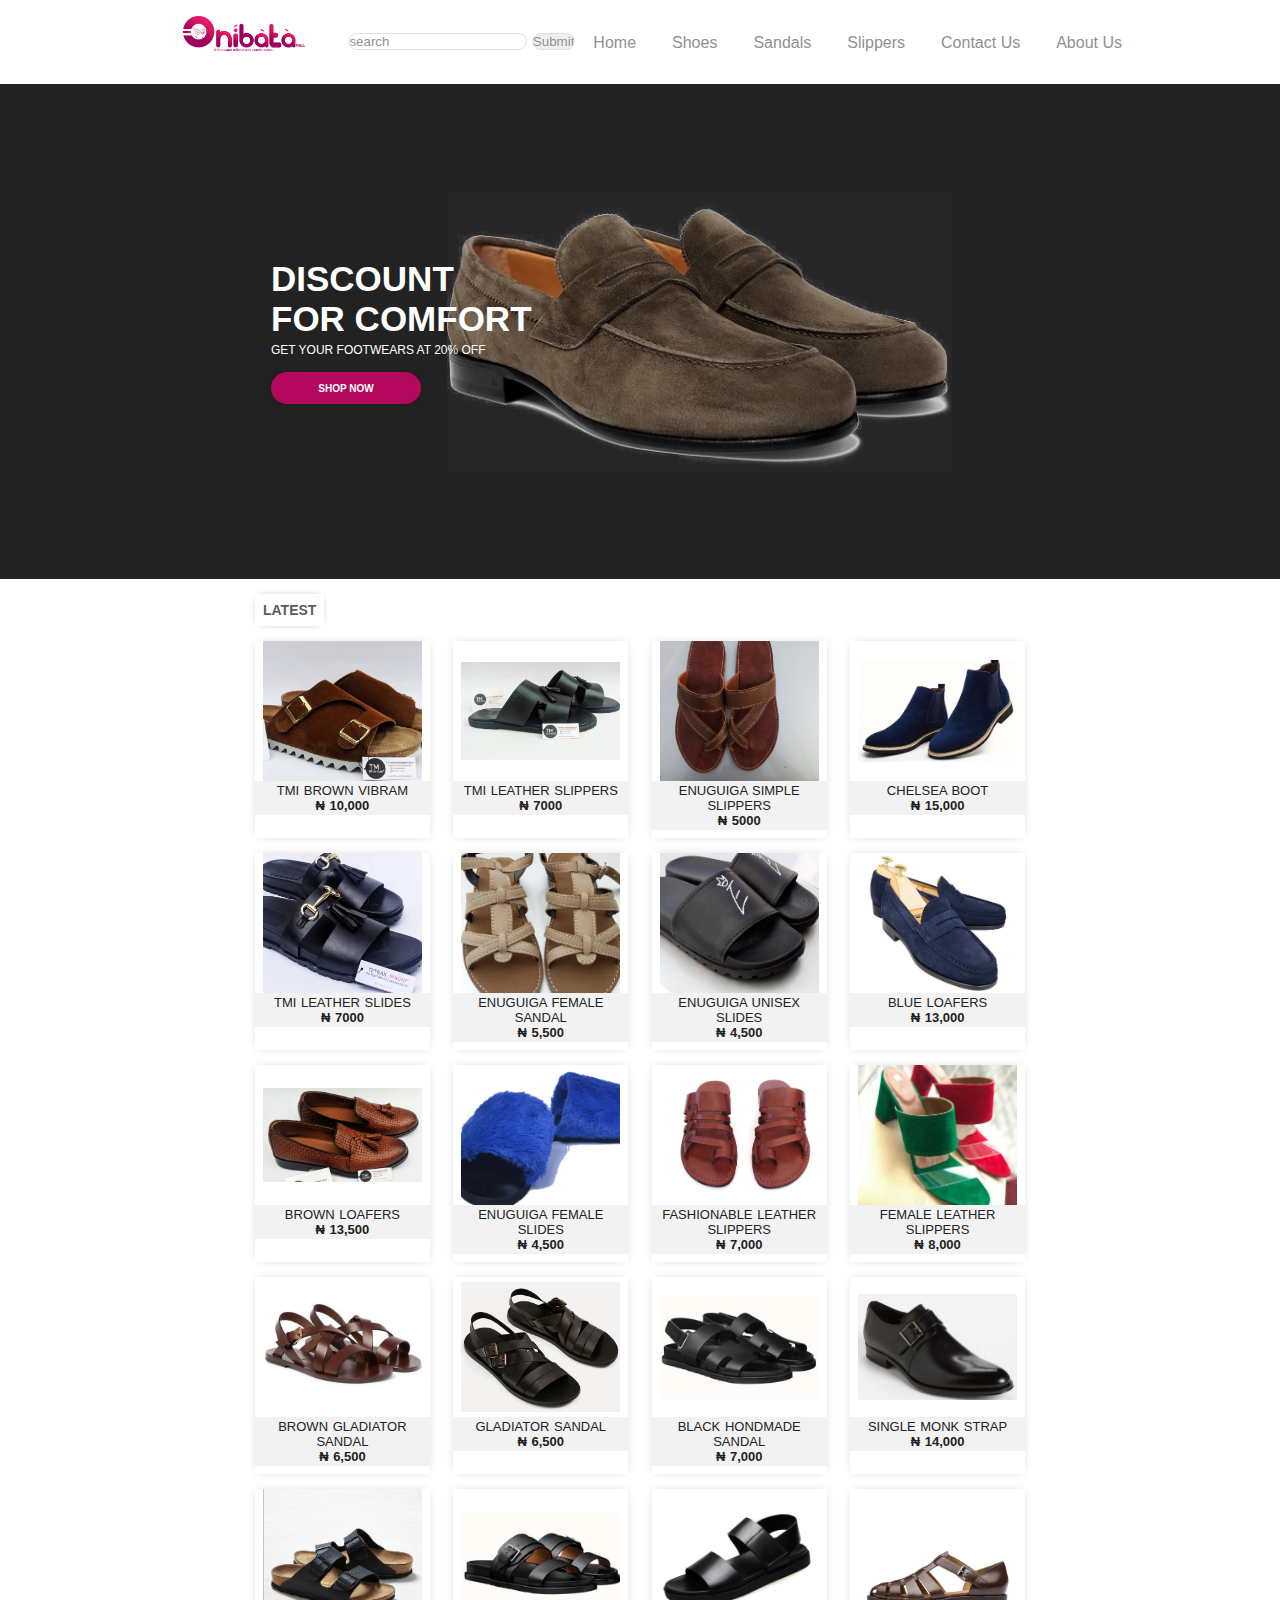
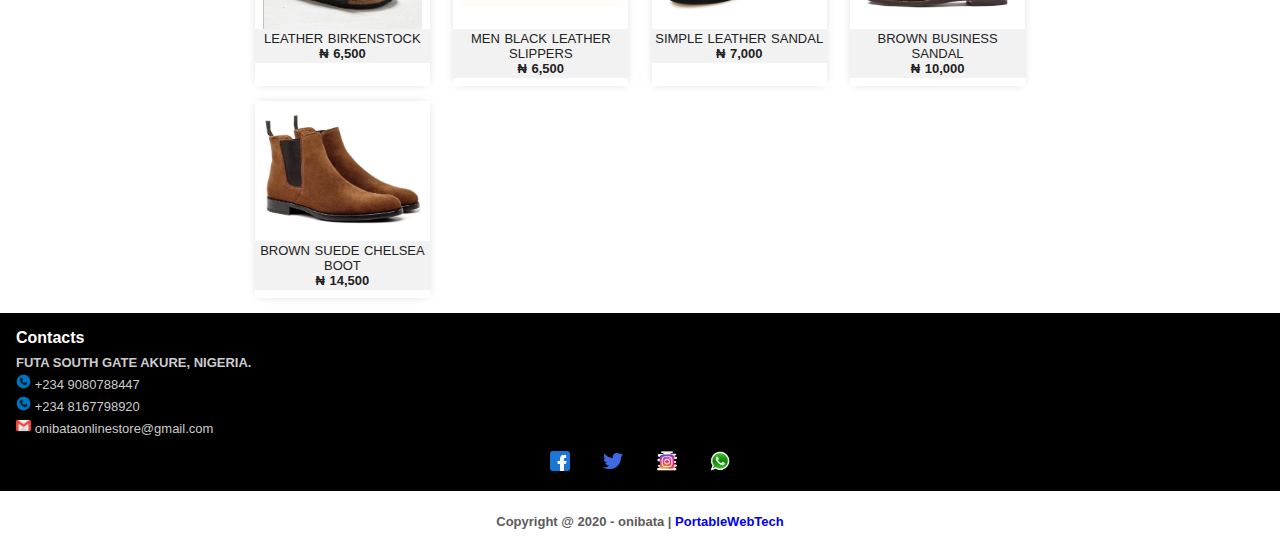
==== commit 534d56e6: "refactored payment slip" ====
--- a/public/index.html
+++ b/public/index.html
@@ -1,5 +1,7 @@
-<html>
+<!DOCTYPE html>
+<html lang="en">
     <head>
+        <meta charset="UTF-8">
         <title>Onibata Mall</title>
         <link rel="stylesheet" href="oni.css">
     </head>
